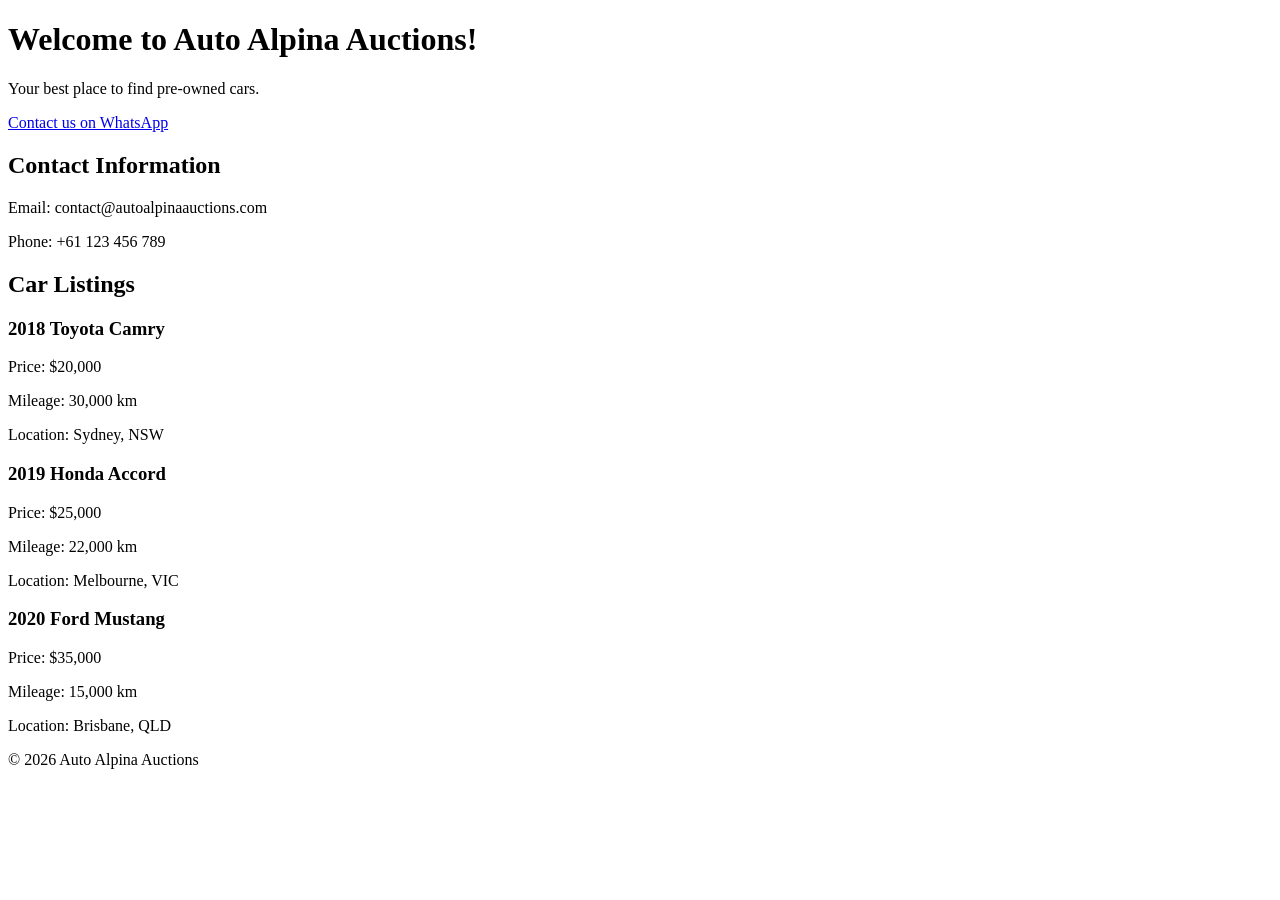
==== index.html @ afb94bf9 "Create index.html for pre-owned car listings website" ====
<!DOCTYPE html>
<html lang="en">
<head>
    <meta charset="UTF-8">
    <meta name="viewport" content="width=device-width, initial-scale=1.0">
    <title>Auto Alpina Auctions - Pre-Owned Car Listings</title>
    <link rel="stylesheet" href="styles.css">
</head>
<body>
    <header>
        <h1>Welcome to Auto Alpina Auctions!</h1>
        <p>Your best place to find pre-owned cars.</p>
        <a href="https://wa.me/yourwhatsappnumber" class="whatsapp-button">Contact us on WhatsApp</a>
    </header>
    <main>
        <section class="contact-info">
            <h2>Contact Information</h2>
            <p>Email: contact@autoalpinaauctions.com</p>
            <p>Phone: +61 123 456 789</p>
        </section>
        <section class="car-listings">
            <h2>Car Listings</h2>
            <div class="car-item">
                <h3>2018 Toyota Camry</h3>
                <p>Price: $20,000</p>
                <p>Mileage: 30,000 km</p>
                <p>Location: Sydney, NSW</p>
            </div>
            <div class="car-item">
                <h3>2019 Honda Accord</h3>
                <p>Price: $25,000</p>
                <p>Mileage: 22,000 km</p>
                <p>Location: Melbourne, VIC</p>
            </div>
            <div class="car-item">
                <h3>2020 Ford Mustang</h3>
                <p>Price: $35,000</p>
                <p>Mileage: 15,000 km</p>
                <p>Location: Brisbane, QLD</p>
            </div>
        </section>
    </main>
    <footer>
        <p>&copy; 2026 Auto Alpina Auctions</p>
    </footer>
</body>
</html>
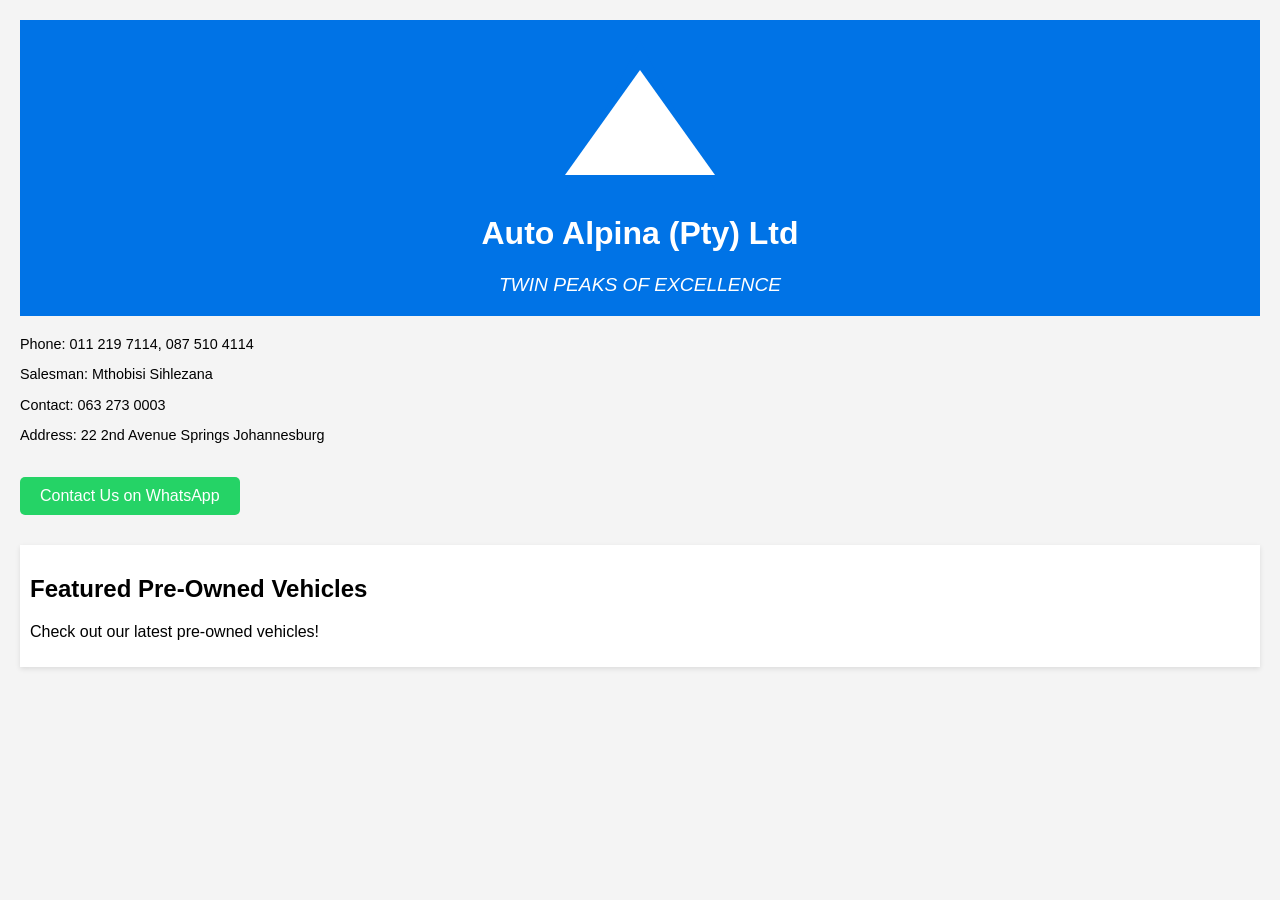
==== commit 92f4ee19: "Updated index.html to include Auto Alpina logo and business details" ====
--- a/index.html
+++ b/index.html
@@ -3,45 +3,68 @@
 <head>
     <meta charset="UTF-8">
     <meta name="viewport" content="width=device-width, initial-scale=1.0">
-    <title>Auto Alpina Auctions - Pre-Owned Car Listings</title>
-    <link rel="stylesheet" href="styles.css">
+    <title>Auto Alpina Auctions</title>
+    <style>
+        body {
+            font-family: Arial, sans-serif;
+            margin: 0;
+            padding: 20px;
+            background-color: #f4f4f4;
+        }
+        header {
+            padding: 20px;
+            background-color: #0073e6;
+            color: white;
+            text-align: center;
+        }
+        .logo {
+            width: 150px;
+        }
+        .tagline {
+            font-style: italic;
+            margin-top: 10px;
+            font-size: 1.2em;
+        }
+        .contact-info {
+            margin-top: 20px;
+            font-size: 0.9em;
+        }
+        .whatsapp-button {
+            margin-top: 20px;
+            display: inline-block;
+            background-color: #25D366;
+            color: white;
+            padding: 10px 20px;
+            text-decoration: none;
+            border-radius: 5px;
+        }
+        .vehicles {
+            margin-top: 30px;
+            padding: 10px;
+            background-color: white;
+            box-shadow: 0 2px 5px rgba(0,0,0,0.1);
+        }
+    </style>
 </head>
 <body>
     <header>
-        <h1>Welcome to Auto Alpina Auctions!</h1>
-        <p>Your best place to find pre-owned cars.</p>
-        <a href="https://wa.me/yourwhatsappnumber" class="whatsapp-button">Contact us on WhatsApp</a>
+        <svg class="logo" xmlns="http://www.w3.org/2000/svg" viewBox="0 0 100 100">
+            <polygon fill="#0073e6" points="50,0 100,100 0,100" />
+            <polygon fill="white" points="50,20 100,90 0,90" />
+        </svg>
+        <h1>Auto Alpina (Pty) Ltd</h1>
+        <div class="tagline">TWIN PEAKS OF EXCELLENCE</div>
     </header>
-    <main>
-        <section class="contact-info">
-            <h2>Contact Information</h2>
-            <p>Email: contact@autoalpinaauctions.com</p>
-            <p>Phone: +61 123 456 789</p>
-        </section>
-        <section class="car-listings">
-            <h2>Car Listings</h2>
-            <div class="car-item">
-                <h3>2018 Toyota Camry</h3>
-                <p>Price: $20,000</p>
-                <p>Mileage: 30,000 km</p>
-                <p>Location: Sydney, NSW</p>
-            </div>
-            <div class="car-item">
-                <h3>2019 Honda Accord</h3>
-                <p>Price: $25,000</p>
-                <p>Mileage: 22,000 km</p>
-                <p>Location: Melbourne, VIC</p>
-            </div>
-            <div class="car-item">
-                <h3>2020 Ford Mustang</h3>
-                <p>Price: $35,000</p>
-                <p>Mileage: 15,000 km</p>
-                <p>Location: Brisbane, QLD</p>
-            </div>
-        </section>
-    </main>
-    <footer>
-        <p>&copy; 2026 Auto Alpina Auctions</p>
-    </footer>
+    <div class="contact-info">
+        <p>Phone: 011 219 7114, 087 510 4114</p>
+        <p>Salesman: Mthobisi Sihlezana</p>
+        <p>Contact: 063 273 0003</p>
+        <p>Address: 22 2nd Avenue Springs Johannesburg</p>
+    </div>
+    <a href="https://wa.me/c/27632730003" class="whatsapp-button">Contact Us on WhatsApp</a>
+    <div class="vehicles">
+        <h2>Featured Pre-Owned Vehicles</h2>
+        <p>Check out our latest pre-owned vehicles!</p>
+    </div>
 </body>
-</html>
+</html>
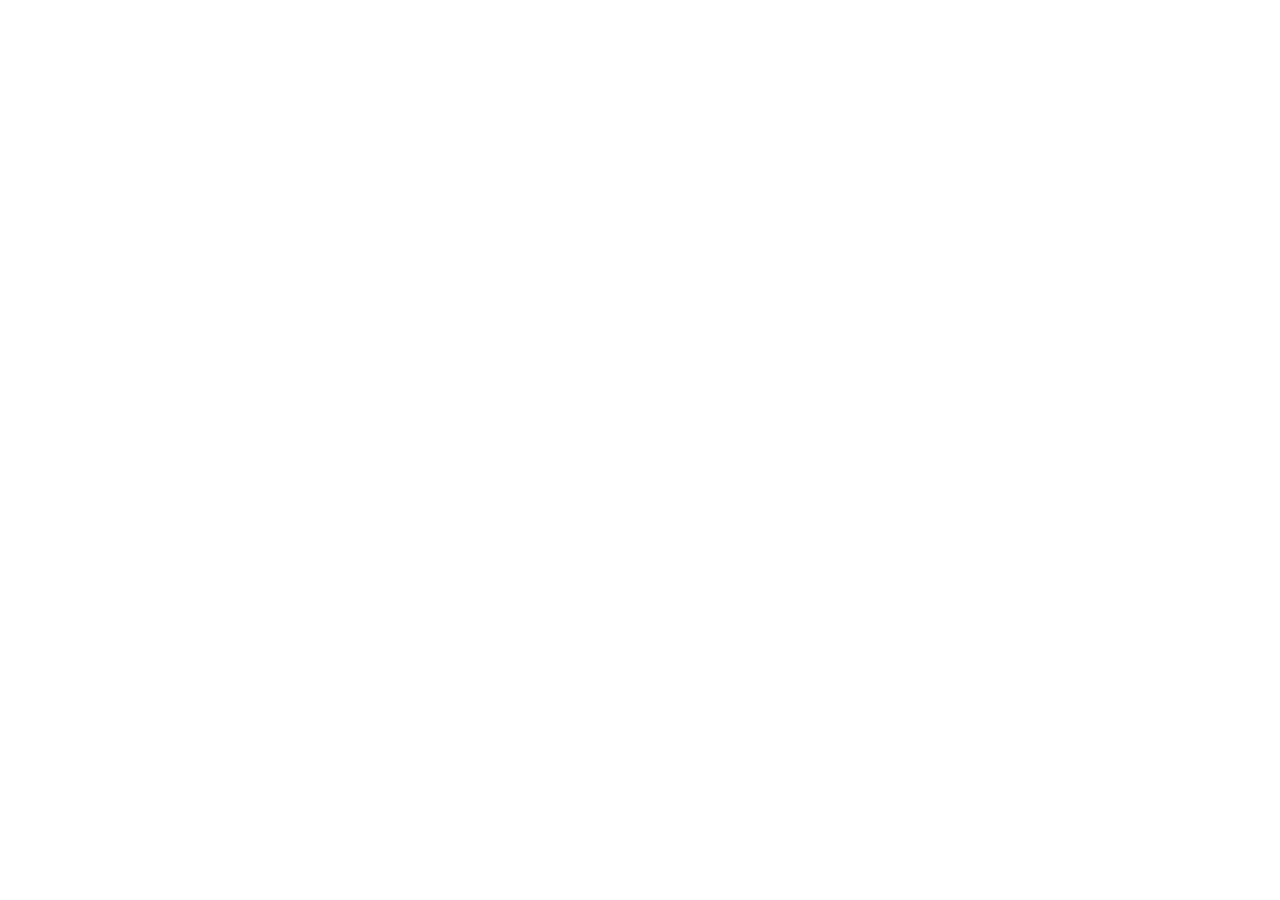
==== commit c9c39025: "Update index.html to add a hero section" ====
--- a/index.html
+++ b/index.html
@@ -5,66 +5,22 @@
     <meta name="viewport" content="width=device-width, initial-scale=1.0">
     <title>Auto Alpina Auctions</title>
     <style>
-        body {
-            font-family: Arial, sans-serif;
-            margin: 0;
-            padding: 20px;
-            background-color: #f4f4f4;
-        }
-        header {
-            padding: 20px;
-            background-color: #0073e6;
+        .hero {
+            background-image: url('path/to/car-image.jpg'); /* Change to actual path */
+            background-size: cover;
+            height: 400px;
+            display: flex;
+            justify-content: center;
+            align-items: center;
             color: white;
             text-align: center;
-        }
-        .logo {
-            width: 150px;
-        }
-        .tagline {
-            font-style: italic;
-            margin-top: 10px;
-            font-size: 1.2em;
-        }
-        .contact-info {
-            margin-top: 20px;
-            font-size: 0.9em;
-        }
-        .whatsapp-button {
-            margin-top: 20px;
-            display: inline-block;
-            background-color: #25D366;
-            color: white;
-            padding: 10px 20px;
-            text-decoration: none;
-            border-radius: 5px;
-        }
-        .vehicles {
-            margin-top: 30px;
-            padding: 10px;
-            background-color: white;
-            box-shadow: 0 2px 5px rgba(0,0,0,0.1);
         }
     </style>
 </head>
 <body>
-    <header>
-        <svg class="logo" xmlns="http://www.w3.org/2000/svg" viewBox="0 0 100 100">
-            <polygon fill="#0073e6" points="50,0 100,100 0,100" />
-            <polygon fill="white" points="50,20 100,90 0,90" />
-        </svg>
-        <h1>Auto Alpina (Pty) Ltd</h1>
-        <div class="tagline">TWIN PEAKS OF EXCELLENCE</div>
-    </header>
-    <div class="contact-info">
-        <p>Phone: 011 219 7114, 087 510 4114</p>
-        <p>Salesman: Mthobisi Sihlezana</p>
-        <p>Contact: 063 273 0003</p>
-        <p>Address: 22 2nd Avenue Springs Johannesburg</p>
+    <div class="hero">
+        <h1>Find Your Perfect Pre-Owned Vehicle</h1>
     </div>
-    <a href="https://wa.me/c/27632730003" class="whatsapp-button">Contact Us on WhatsApp</a>
-    <div class="vehicles">
-        <h2>Featured Pre-Owned Vehicles</h2>
-        <p>Check out our latest pre-owned vehicles!</p>
-    </div>
+    <script src="script.js"></script>
 </body>
 </html>
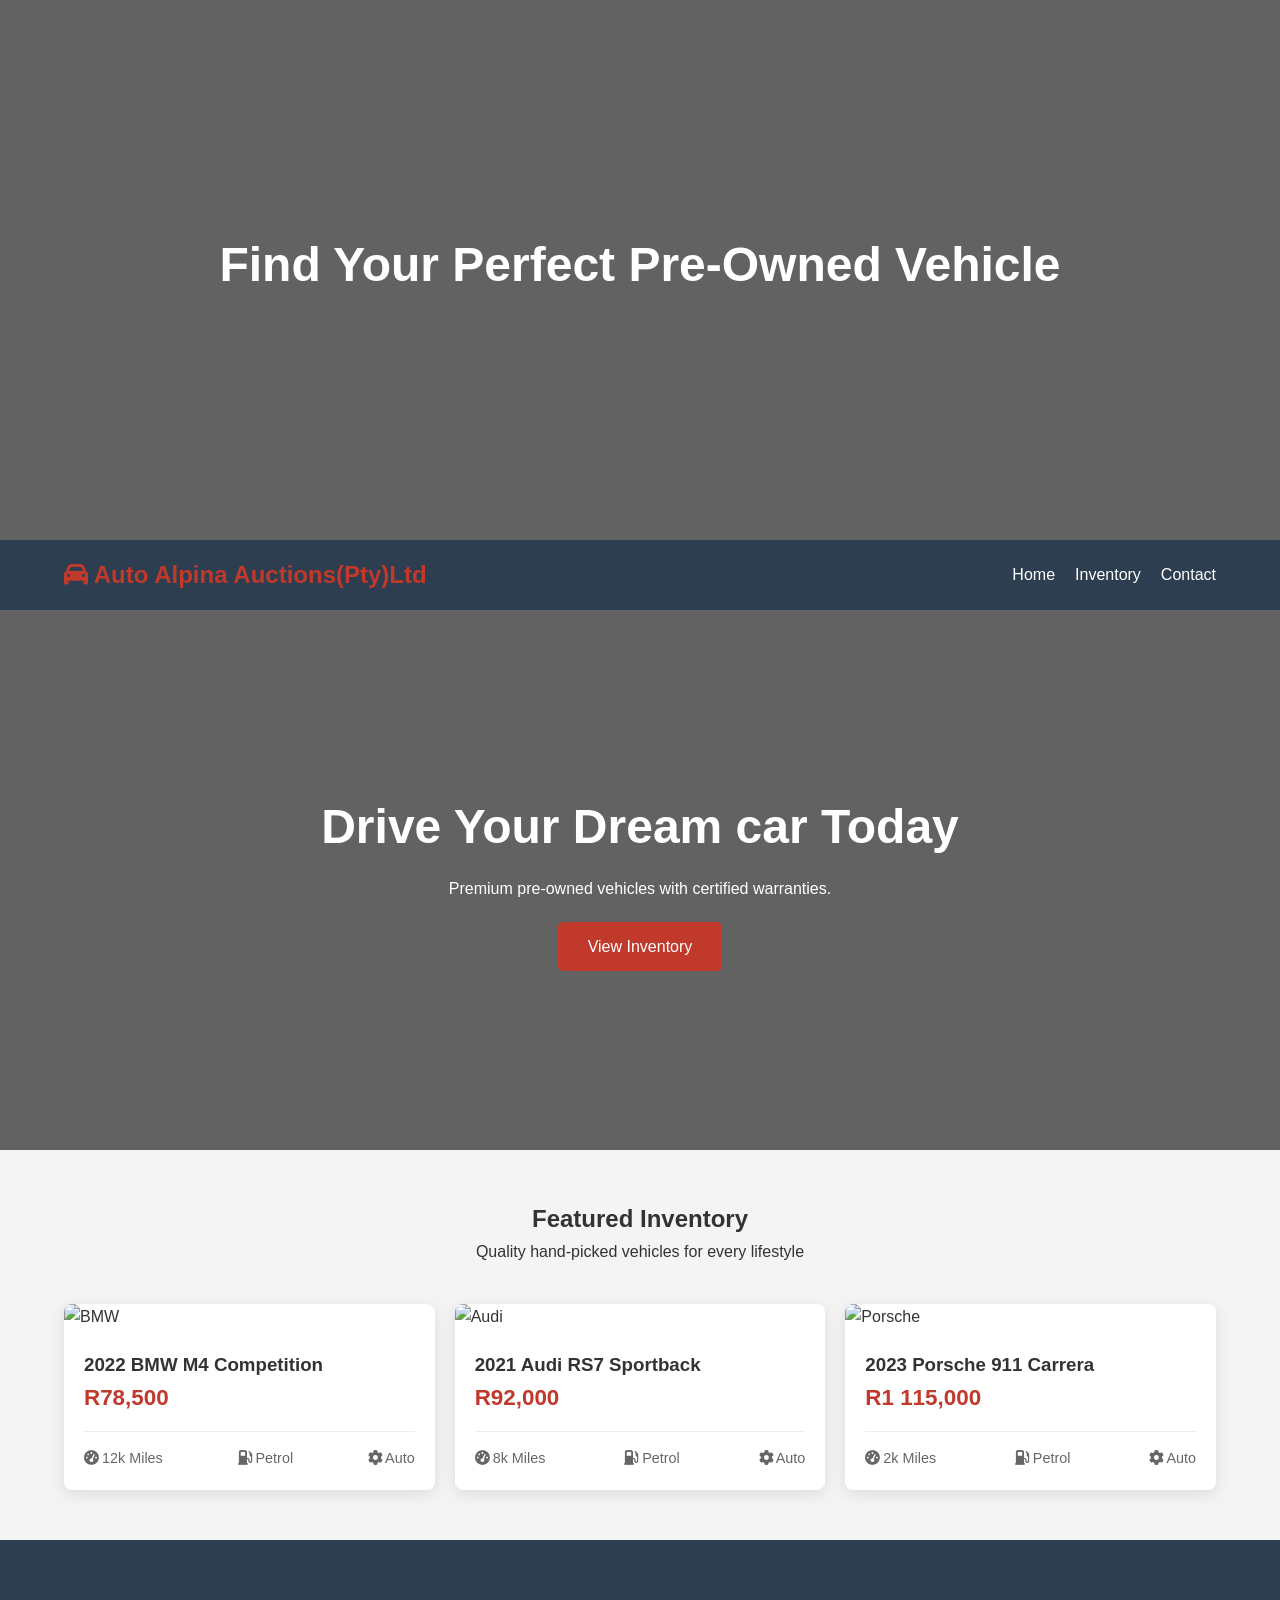
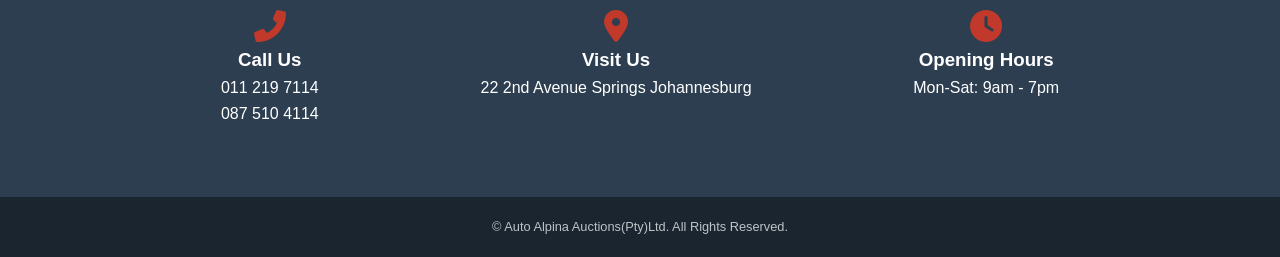
==== commit 5768dc1b: "Update index.html" ====
--- a/index.html
+++ b/index.html
@@ -23,4 +23,292 @@
     </div>
     <script src="script.js"></script>
 </body>
-</html>+</html>
+<!DOCTYPE html>
+<html lang="en">
+<head>
+    <meta charset="UTF-8">
+    <meta name="viewport" content="width=device-width, initial-scale=1.0">
+    <title>Auto Alpina Auctions(Pty)Ltd</title>
+    <link rel="stylesheet" href="https://cdnjs.cloudflare.com/ajax/libs/font-awesome/6.0.0/css/all.min.css">
+    <style>
+        /* Base Styles */
+        :root {
+            --primary: #c0392b;
+            --dark: #2c3e50;
+            --light: #f4f4f4;
+            --white: #ffffff;
+        }
+
+        * {
+            margin: 0;
+            padding: 0;
+            box-sizing: border-box;
+            font-family: 'Segoe UI', Tahoma, Geneva, Verdana, sans-serif;
+        }
+
+        body {
+            background-color: var(--light);
+            color: #333;
+            line-height: 1.6;
+        }
+
+        /* Navigation */
+        nav {
+            background: var(--dark);
+            color: white;
+            padding: 1rem 5%;
+            display: flex;
+            justify-content: space-between;
+            align-items: center;
+            position: sticky;
+            top: 0;
+            z-index: 1000;
+        }
+
+        .logo {
+            font-size: 1.5rem;
+            font-weight: bold;
+            color: var(--primary);
+        }
+
+        .nav-links {
+            list-style: none;
+            display: flex;
+        }
+
+        .nav-links li {
+            margin-left: 20px;
+        }
+
+        .nav-links a {
+            color: white;
+            text-decoration: none;
+            transition: 0.3s;
+        }
+
+        .nav-links a:hover {
+            color: var(--primary);
+        }
+
+        /* Hero Section */
+        .hero {
+            background: linear-gradient(rgba(0,0,0,0.6), rgba(0,0,0,0.6)), 
+                        url('https://images.unsplash.com/photo-1492144534655-ae79c964c9d7?auto=format&fit=crop&w=1500&q=80');
+            background-size: cover;
+            background-position: center;
+            height: 60vh;
+            display: flex;
+            flex-direction: column;
+            justify-content: center;
+            align-items: center;
+            color: white;
+            text-align: center;
+            padding: 0 20px;
+        }
+
+        .hero h1 {
+            font-size: 3rem;
+            margin-bottom: 10px;
+        }
+
+        .btn {
+            background: var(--primary);
+            color: white;
+            padding: 12px 30px;
+            text-decoration: none;
+            border-radius: 5px;
+            margin-top: 20px;
+            display: inline-block;
+        }
+
+        /* Inventory Section */
+        .container {
+            width: 90%;
+            max-width: 1200px;
+            margin: 50px auto;
+        }
+
+        .section-title {
+            text-align: center;
+            margin-bottom: 40px;
+        }
+
+        .car-grid {
+            display: grid;
+            grid-template-columns: repeat(auto-fit, minmax(300px, 1fr));
+            gap: 20px;
+        }
+
+        .car-card {
+            background: var(--white);
+            border-radius: 8px;
+            overflow: hidden;
+            box-shadow: 0 4px 15px rgba(0,0,0,0.1);
+            transition: transform 0.3s;
+        }
+
+        .car-card:hover {
+            transform: translateY(-5px);
+        }
+
+        .car-image {
+            width: 100%;
+            height: 200px;
+            object-fit: cover;
+        }
+
+        .car-info {
+            padding: 20px;
+        }
+
+        .car-price {
+            color: var(--primary);
+            font-size: 1.4rem;
+            font-weight: bold;
+        }
+
+        .car-specs {
+            display: flex;
+            justify-content: space-between;
+            margin-top: 15px;
+            font-size: 0.9rem;
+            color: #666;
+            border-top: 1px solid #eee;
+            padding-top: 15px;
+        }
+
+        /* Contact Section */
+        .contact {
+            background: var(--dark);
+            color: white;
+            padding: 50px 0;
+        }
+
+        .contact-content {
+            display: flex;
+            flex-wrap: wrap;
+            justify-content: space-around;
+            max-width: 1000px;
+            margin: 0 auto;
+        }
+
+        .contact-box {
+            margin: 20px;
+            text-align: center;
+        }
+
+        footer {
+            text-align: center;
+            padding: 20px;
+            background: #1a252f;
+            color: #bdc3c7;
+            font-size: 0.8rem;
+        }
+
+        /* Mobile adjustments */
+        @media (max-width: 768px) {
+            .nav-links { display: none; }
+            .hero h1 { font-size: 2rem; }
+        }
+    </style>
+</head>
+<body>
+
+    <!-- Navigation -->
+    <nav>
+        <div class="logo"><i class="fas fa-car"></i> Auto Alpina Auctions(Pty)Ltd</div>
+        <ul class="nav-links">
+            <li><a href="#">Home</a></li>
+            <li><a href="#inventory">Inventory</a></li>
+            <li><a href="#contact">Contact</a></li>
+        </ul>
+    </nav>
+
+    <!-- Hero Section -->
+    <header class="hero">
+        <h1>Drive Your Dream car Today</h1>
+        <p>Premium pre-owned vehicles with certified warranties.</p>
+        <a href="#inventory" class="btn">View Inventory</a>
+    </header>
+
+    <!-- Main Inventory -->
+    <div class="container" id="inventory">
+        <div class="section-title">
+            <h2>Featured Inventory</h2>
+            <p>Quality hand-picked vehicles for every lifestyle</p>
+        </div>
+
+        <div class="car-grid">
+            <!-- Car 1 -->
+            <div class="car-card">
+                <img src="https://images.unsplash.com/photo-1555215695-3004980ad54e?auto=format&fit=crop&w=500&q=60" alt="BMW" class="car-image">
+                <div class="car-info">
+                    <h3>2022 BMW M4 Competition</h3>
+                    <p class="car-price">R78,500</p>
+                    <div class="car-specs">
+                        <span><i class="fas fa-tachometer-alt"></i> 12k Miles</span>
+                        <span><i class="fas fa-gas-pump"></i> Petrol</span>
+                        <span><i class="fas fa-cog"></i> Auto</span>
+                    </div>
+                </div>
+            </div>
+
+            <!-- Car 2 -->
+            <div class="car-card">
+                <img src="https://images.unsplash.com/photo-1583121274602-3e2820c69888?auto=format&fit=crop&w=500&q=60" alt="Audi" class="car-image">
+                <div class="car-info">
+                    <h3>2021 Audi RS7 Sportback</h3>
+                    <p class="car-price">R92,000</p>
+                    <div class="car-specs">
+                        <span><i class="fas fa-tachometer-alt"></i> 8k Miles</span>
+                        <span><i class="fas fa-gas-pump"></i> Petrol</span>
+                        <span><i class="fas fa-cog"></i> Auto</span>
+                    </div>
+                </div>
+            </div>
+
+            <!-- Car 3 -->
+            <div class="car-card">
+                <img src="https://images.unsplash.com/photo-1503376780353-7e6692767b70?auto=format&fit=crop&w=500&q=60" alt="Porsche" class="car-image">
+                <div class="car-info">
+                    <h3>2023 Porsche 911 Carrera</h3>
+                    <p class="car-price">R1 115,000</p>
+                    <div class="car-specs">
+                        <span><i class="fas fa-tachometer-alt"></i> 2k Miles</span>
+                        <span><i class="fas fa-gas-pump"></i> Petrol</span>
+                        <span><i class="fas fa-cog"></i> Auto</span>
+                    </div>
+                </div>
+            </div>
+        </div>
+    </div>
+
+    <!-- Contact Section -->
+    <section class="contact" id="contact">
+        <div class="contact-content">
+            <div class="contact-box">
+                <i class="fas fa-phone-alt fa-2x" style="color:var(--primary)"></i>
+                <h3>Call Us</h3>
+                <p>011 219 7114</p>
+                <p>087 510 4114</p>
+            </div>
+            <div class="contact-box">
+                <i class="fas fa-map-marker-alt fa-2x" style="color:var(--primary)"></i>
+                <h3>Visit Us</h3>
+                <p>22 2nd Avenue Springs Johannesburg</p>
+            </div>
+            <div class="contact-box">
+                <i class="fas fa-clock fa-2x" style="color:var(--primary)"></i>
+                <h3>Opening Hours</h3>
+                <p>Mon-Sat: 9am - 7pm</p>
+            </div>
+        </div>
+    </section>
+
+    <footer>
+        <p>&copy; Auto Alpina Auctions(Pty)Ltd. All Rights Reserved.</p>
+    </footer>
+
+</body>
+</html>
